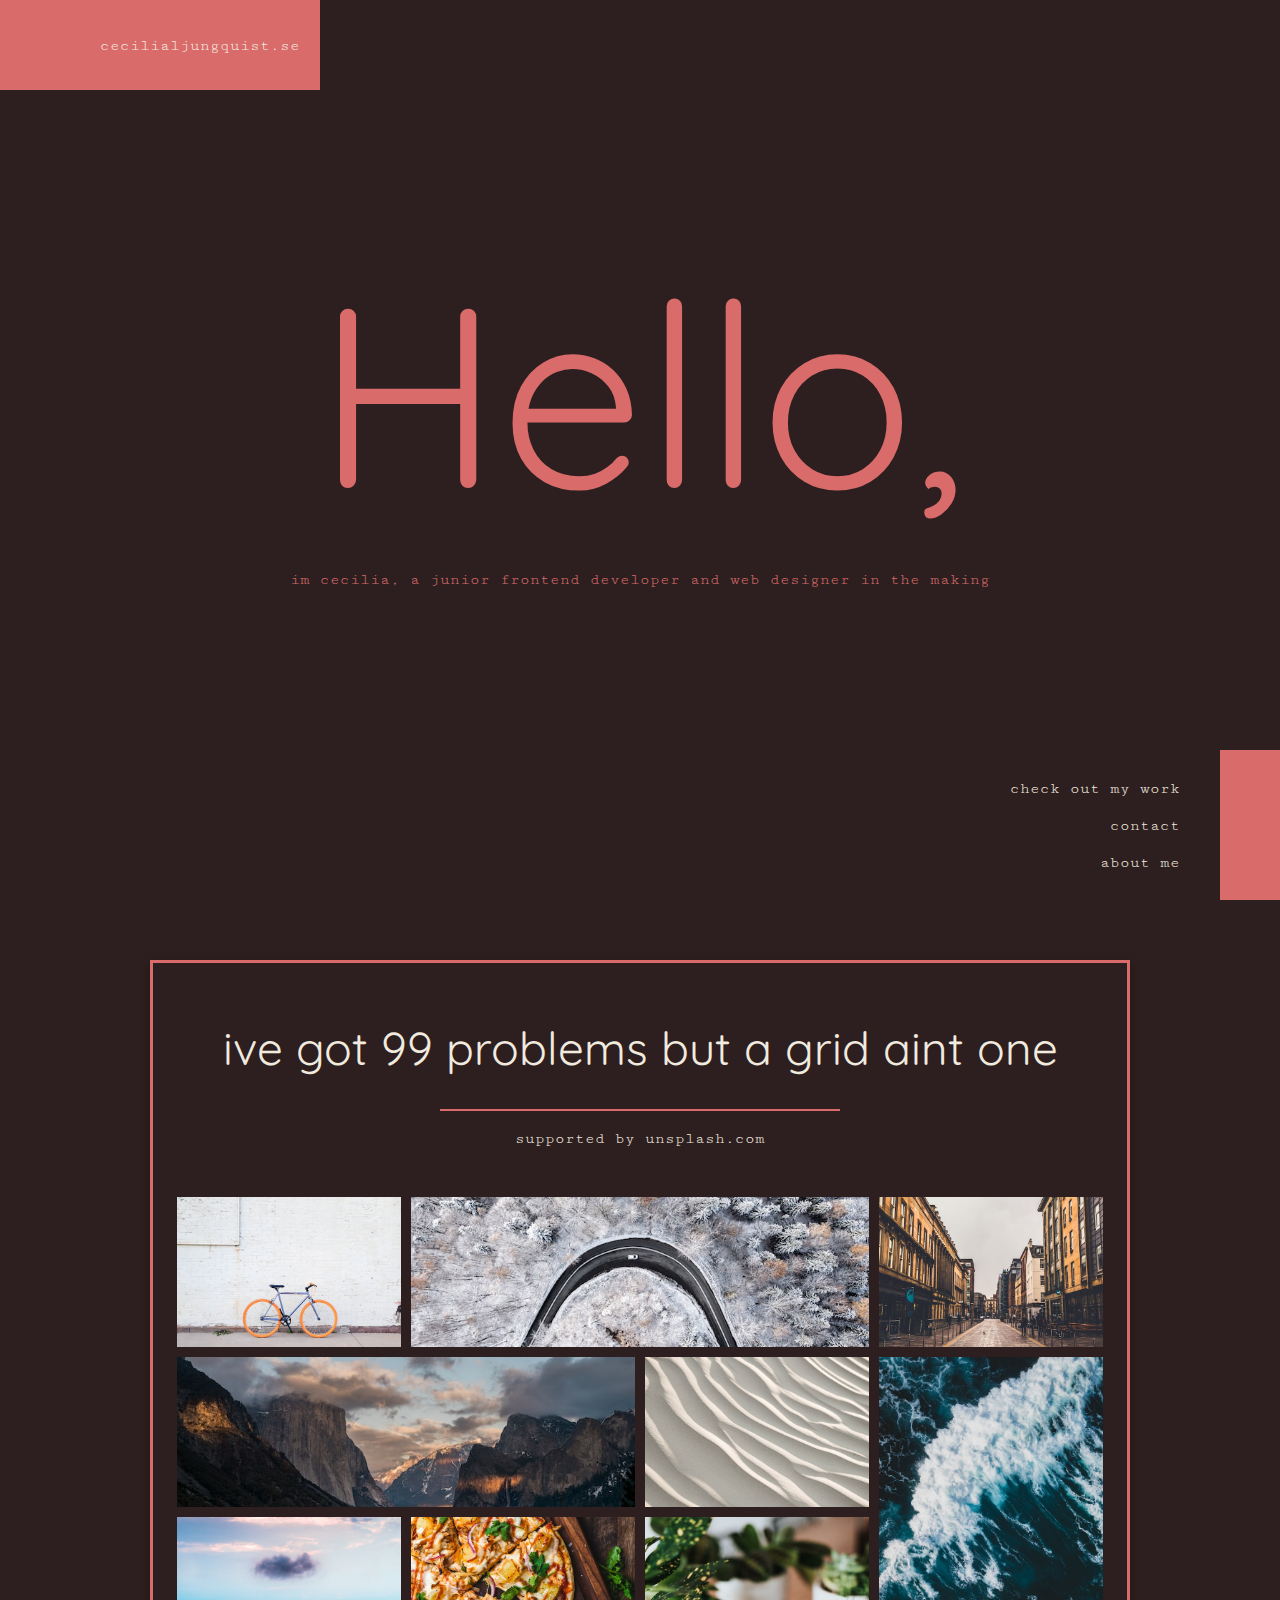
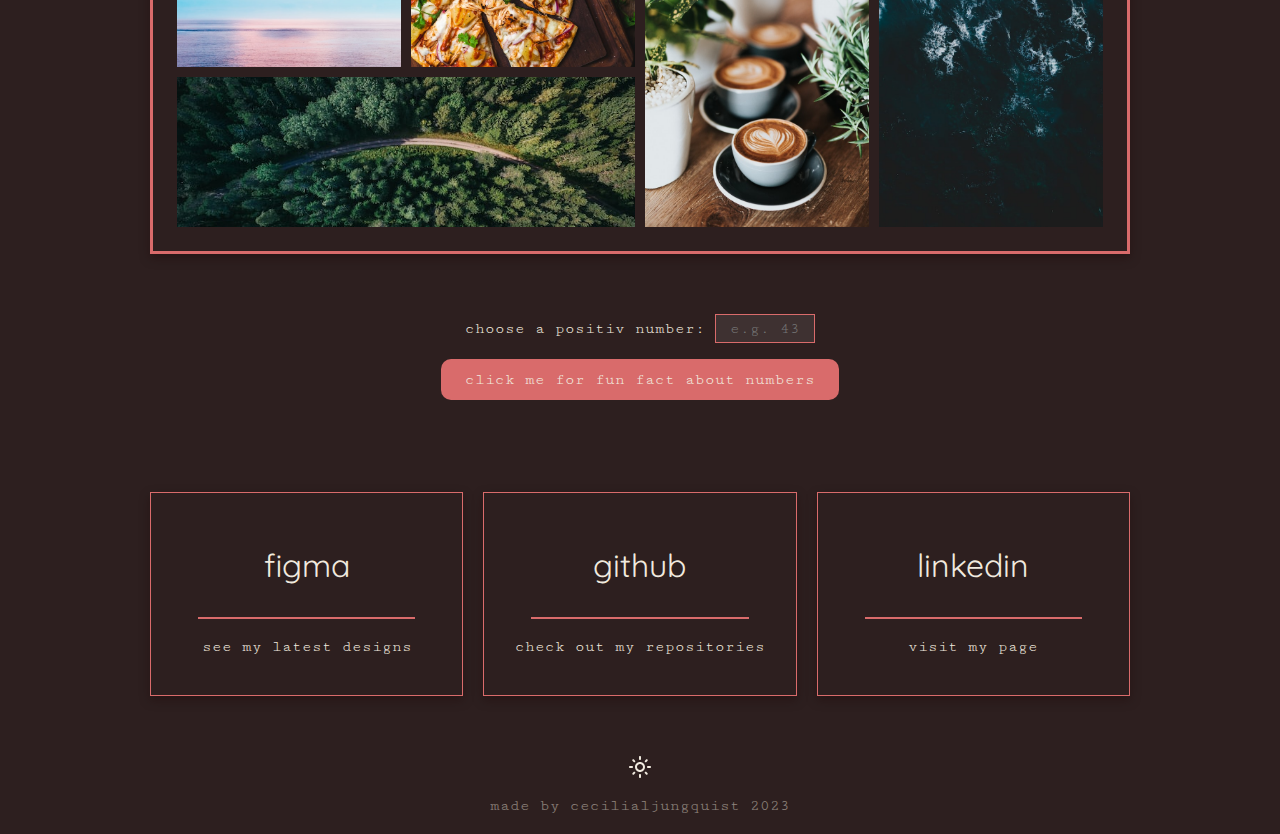
==== index.html @ 7fd2863d "Moved index.html to root directory and modified paths accordingly" ====
<!DOCTYPE html>
<html lang="en">
<head>
    <meta charset="UTF-8">
    <meta http-equiv="X-UA-Compatible" content="IE=edge">
    <meta name="viewport" content="width=device-width, initial-scale=1.0">
    <link rel="stylesheet" href="css/style.css">
    <title>cecilialjungquist</title>
</head>
<body>
    <!-- HERO -->
    <header class="hero">
        <aside class="top-left">
            <div class="pink-bar pink-bar--left"></div>
            <a href="index.html" class="logo-link">cecilialjungquist.se</a>
        </aside>
        <!-- HAMBURGER -->
        <aside class="top-right hamburger">
            <img src="mypics/hamburger.svg" alt="hamburger menu icon">
        </aside>
        <div class="h1-wrapper">
            <h1 class="h1--huge">Hello,</h1>
            <p class="h1__p">im cecilia, a junior frontend developer and web designer in the making</p>
        </div>
        <aside class="bottom-right">
            <nav>
                <ul>
                    <li><a href="html/my-work.html">check out my work</a></li>
                    <li><a href="html/contact.html">contact</a></li>
                    <li><a href="html/about.html">about me</a></li>
                </ul>
            </nav>
            <div class="pink-bar pink-bar--right"></div>
        </aside>
        <div class="bubble bubble--xxsmall"></div>
        <div class="bubble bubble--xsmall"></div>
        <div class="bubble bubble--small"></div>
        <div class="bubble bubble--medium"></div>
        <div class="bubble bubble--large"></div>
    </header>
    <!-- WRAPPER -->
    <div class="wrapper">

        <main>
            <article class="img-grid__section">
                <h2 class="h2--grid">ive got 99 problems but a grid aint one</h2>
                <div class="line"></div>
                <p class="img-grid__p">supported by <a class="source-link" target="_blank" href="https://unsplash.com/">unsplash.com</a></p>

                <section class="img-grid">
                    <a target="_blank" href="https://unsplash.com/photos/0ClfreiNppM"><img src="img-small/tiffany-nutt-0ClfreiNppM-unsplash.jpg" alt="Photograf of colorful bike against a white brick wall."></a>
                    <a class="grid-2-col" target="_blank" href="https://unsplash.com/photos/5Et1Ckv-olE"><img src="img-small/dawid-zawila-5Et1Ckv-olE-unsplash.jpg" alt=""></a>
                    <a target="_blank" href="https://unsplash.com/photos/s6xt1mwF_iU"><img src="img-small/anthony-reungere-s6xt1mwF_iU-unsplash.jpg" alt="Picture of a city street."></a>
                    <a class="grid-2-col" href="https://unsplash.com/photos/ydh2Q5vJ5DU"><img src="img-small/aaron-lee-ydh2Q5vJ5DU-unsplash.jpg" alt=""></a>
                    <a target="_blank" href="https://unsplash.com/photos/7Y0NshQLohk"><img src="img-small/sumner-mahaffey-7Y0NshQLohk-unsplash.jpg" alt=""></a>
                    <a class="grid-3-row" target="_blank" href="https://unsplash.com/photos/5cwigXmGWTo"><img src="img-small/ivan-bandura-5cwigXmGWTo-unsplash.jpg" alt=""></a>
                    <a target="_blank" href="https://unsplash.com/photos/xe-ss5Tg2mo"><img src="img-small/pawel-nolbert-xe-ss5Tg2mo-unsplash.jpg" alt=""></a>
                    <a target="_blank" href="https://unsplash.com/photos/MqT0asuoIcU"><img src="img-small/chad-montano-MqT0asuoIcU-unsplash.jpg" alt=""></a>
                    <a class="grid-2-row" target="_blank" href="https://unsplash.com/photos/zUNs99PGDg0"><img src="img-small/nathan-dumlao-zUNs99PGDg0-unsplash.jpg" alt=""></a>
                    <a class="grid-2-col" target="_blank" href="https://unsplash.com/photos/qzgN45hseN0"><img src="img-small/geran-de-klerk-qzgN45hseN0-unsplash.jpg" alt=""></a>
                </section>
            </article>
    
            <article class="text">
                <form>
                    <label for="number">choose a positiv number:</label>
                    <input type="number" name="number" id="num-input" placeholder="e.g. 43" min="0">
                </form>
                <button id="fetch-api-btn">click me for fun fact about numbers</button>
                <p id="api-container"></p>
            </article>
    
            <section class="cardstack">
                <article class="card figma">
                    <a target="_blank" href="https://www.figma.com/file/JdPs6yHJx8TcBdLQNztdKe/winter-views?node-id=0%3A1&t=ICFxDA6sBnVAKUdB-1">
                        <h3>figma</h3>
                        <div class="line line--small"></div>
                        <p class="img-grid__p">see my latest designs</p>
                    </a>
                </article>
                <article class="card github">
                    <a target="_blank" href="https://github.com/cecilialjungquist">
                        <h3>github</h3>
                        <div class="line line--small"></div>
                        <p class="img-grid__p">check out my repositories</p>
                    </a>
                </article>
                <article class="card linkedin">
                    <a target="_blank" href="https://www.linkedin.com/in/cecilia-ljungquist/">
                        <h3>linkedin</h3>
                        <div class="line line--small"></div>
                        <p class="img-grid__p">visit my page</p>
                    </a>
                </article>
            </section>
    
        </main>
        <footer>
            <img id="theme-toggle" src="mypics/light-mode.svg">
            <p class="p--footer">made by cecilialjungquist 2023</p>
        </footer>
    </div>
    <script type="module" src="js/main.js"></script>
    <script type="module" src="js/apis.js"></script>
</body>
</html>
---- css/style.css ----
@import url('https://fonts.googleapis.com/css2?family=Cutive+Mono&family=Quicksand:wght@400;700&display=swap');


:root {
    font-size: 62.5%;

    --main-font-family: 'Cutive Mono', monospace; 
    --heading-font-family: 'Quicksand', sans-serif;

    --primary-color: #D96B6B;
    --background-color: #2D1F1F;
    --font-color: #f1eadf;
    --box-shadow: #1a040456;
}

.light-mode {
    --primary-color: #D96B6B;
    --background-color: #f1eadf;
    --font-color: #2D1F1F;
    --box-shadow: #79654d48;
}

* {
    box-sizing: border-box;
    margin: 0;
    padding: 0;
    list-style: none;
    text-decoration: none;
    color: var(--font-color);
    font-family: var(--main-font-family);
    font-size: 1.6rem;
}

body {
    background-color: var(--background-color);
    min-height: 100vh;
}

h1 {
    color: var(--primary-color);
}

h1, h2 {
    font-family: var(--heading-font-family);
    font-size: 4.6rem;
    font-weight: 400;
}

h3 {
    font-family: var(--heading-font-family);
    font-size: 3.2rem;
    font-weight: 400;
    padding: 1em 0;
}

main {
    padding: 6rem 1rem;
}

aside {
    width: 32rem;
    display: flex;
    align-items: center;
    gap: 4rem;
}

form {
    padding-bottom: 1.6rem;
}

input {
    width: 10rem;
    border: none;
    padding: .5rem;
    border: 1px solid var(--primary-color);
    color: var(--primary-color);
    background-color: #ffffff15;
    text-align: center;
}
input::-webkit-inner-spin-button {
    display: none;
}
input:focus {
    outline: none;
}

p, label {
    line-height: 1.5em;
    padding: 1em 0;
}

button {
    padding: 1.2rem 2.4rem;
    appearance: none;
    border: none;
    border-radius: 1rem;
    background-color: var(--primary-color);
}
button:hover {
    color: var(--background-color);
}
button:active {
    color: var(--font-color);
}

.wrapper {
    max-width: 1000px;
    margin: auto;
}

.body-margin {
    margin-right: 6rem;
}

/* .-.-.-.-.-.-.- HERO // GENERAL .-.-.-.-.-.-.-.- */

.hero {
    height: 100vh;
    display: flex;
    flex-direction: column;
    justify-content: space-between;
    position: relative;
    z-index: 0;
}

.h1--huge {
    font-size: 25.6rem;
    font-weight: 400;
    z-index: 1;
}

.h1-wrapper {
    display: flex;
    flex-direction: column;
    justify-content: center;
    align-items: center;
}

.h1__p {
    color: var(--primary-color);
    text-align: center;
    z-index: 1;
}

.pink-bar {
    width: 6rem;
    background-color: var(--primary-color);
}

.top-left, .bottom-right {
    transition: 500ms;
}

.top-left:hover,
.bottom-right:hover {
    background-color: var(--primary-color);
}

/* .-.-.-.-.-.-.- HERO // TOP LEFT .-.-.-.-.-.-.-.- */

.pink-bar--left {
    height: 9rem;
}

/* .-.-.-.-.-.-.- HERO // BOTTOM-RIGHT // NAVIGATION .-.-.-.-.-.-.-.- */

.bottom-right {
    justify-content: end;
    align-self: end;
}

.pink-bar--right {
    height: 15rem;
}

.bottom-right ul {
    display: flex;
    flex-direction: column;
    align-items: end;
    gap: 2rem;
}

.main-navigation__wrapper{
    background-color: var(--primary-color);
    width: 100vh;
    height: 6rem;
    transform: rotateZ(90deg);
    transform-origin: left top;
    position: fixed;
    top: 0;
    left: 100%;
}

.main-navigation {
    height: 100%;
    display: flex;
    align-items: center;
    justify-content: space-around;
}

.main-navigation a {
    border: solid 2px transparent;
    padding: .8em;
}

.bottom-right a:hover,
.main-navigation a:hover {
    padding: .8em;
    border: solid 2px var(--font-color);
}

/* .-.-.-.-.-.-.- ABOUT .-.-.-.-.-.-.-.- */

.about__section {
    display: flex;
    gap: 4rem;
    margin-bottom: 4rem;
}

.about__section--img {
    text-align: center;
}

.profile-img {
    height: 300px;
    margin-bottom: 3rem;
}

.github-svg path,
.linkedin-svg path {
    fill: var(--font-color);
    transition: fill 500ms;
}

.github-svg {
    margin-right: 1rem;
}
.github-svg:hover path, 
.linkedin-svg:hover path {
    fill: var(--primary-color);
}

/* .-.-.-.-.-.-.- BUBBLES .-.-.-.-.-.-.-.- */

.bubble {
    border-radius: 50%;
    background-color: var(--primary-color);
    opacity: 0;
    z-index: -1;
    animation: bubbles 5s;
}

.bubble--xxsmall {
    height: 140px;
    width: 140px;
    box-shadow: inset 0px 0px 50px var(--background-color);
    position: absolute;
    top: 50%;
    left: 57%;
    animation-delay: 600ms;
}

.bubble--xsmall {
    height: 100px;
    width: 100px;
    box-shadow: inset 0px 0px 50px var(--background-color);
    position: absolute;
    top: 30%;
    left: 16%;
    animation-delay: 1s;
}

.bubble--small {
    height: 120px;
    width: 120px;
    box-shadow: inset 0px 0px 60px var(--background-color);
    position: absolute;
    top: 37%;
    left: 40%;
}

.bubble--medium {
    height: 170px;
    width: 170px;
    box-shadow: inset 0px 0px 70px var(--background-color);
    position: absolute;
    top: 15%;
    right: 18%;
    animation-delay: 2300ms;
}

.bubble--large {
    height: 200px;
    width: 200px;
    box-shadow: inset 0px 0px 84px var(--background-color);
    position: absolute;
    top: 52%;
    left: 8%;
    animation-delay: 1600ms;
}

/* .-.-.-.-.-.-.- HAMBURGER .-.-.-.-.-.-.-.- */

.hamburger {
    position: absolute;
    top: .5rem;
    right: 0;
    width: fit-content;
    display: none;
    padding: 1rem;
}

.hamburger-nav {
    position: absolute;
    top: 4rem;
    right: 1rem;
    background-color: var(--primary-color);
    padding: 2rem 4rem;
}

.hamburger-nav p:active {
    color: var(--primary-color);
}

/* .-.-.-.-.-.-.- IMG-GRID .-.-.-.-.-.-.-.- */

.h2--grid {
    padding: .7em 0;
    text-align: center;
}

.img-grid__p {
    text-align: center;
}

.line {
    max-width: 40rem;
    height: 2px;
    background-color: var(--primary-color);
    margin: auto;
}

.source-link:hover {
    color: var(--primary-color);
    cursor: pointer;
}

.img-grid__section {
    margin: auto;
    background-color: var(--background-color);
    padding: 1.5em;
    border: 3px solid var(--primary-color);
    text-align: center;
    box-shadow: 0px 4px 10px var(--box-shadow);
}

.img-grid {
    display: grid;
    justify-content: center ;
    gap: 1rem;
    grid-template-columns: repeat(auto-fit, minmax(20rem, 1fr));
    grid-auto-rows: 15rem;
    grid-auto-flow: dense;
    margin-top: 3rem;
}

.img-grid img {
    width: 100%;
    height: 100%;
    object-fit: cover;
}

.grid-3-row {
    grid-row: span 3;
}
.grid-2-row {
    grid-row: span 2;
}
.grid-2-col {
    grid-column: span 2;
}

.loader {
    width: 100px;
    animation: spinner 600ms ease-in infinite;
}

/* .-.-.-.-.-.-.- TEXT .-.-.-.-.-.-.-.- */

.text {
    max-width: 50rem;
    text-align: center;
    margin: 6rem auto;
}

.help-text {
    color: var(--primary-color);
    font-size: 1.4rem;
    padding: 1rem 0 0;
}

.p--footer {
    opacity: .5;
    text-align: center;
}

/* .-.-.-.-.-.-.- CARD .-.-.-.-.-.-.-.- */

.cardstack {
    display: flex;
    flex-wrap: wrap;
    gap: 2rem;
}

.cardstack--my-work {
    margin-top: 3rem;
    flex-direction: column;
}

.card {
    border: 1px solid var(--primary-color);
    min-width: 30rem;
    flex: 1;
    text-align: center;
    padding: 2rem;
    transition: all 500ms;
    box-shadow: 0px 4px 10px var(--box-shadow);
}

.card--my-work {
    display: flex;
    gap: 1rem;
}

.card--my-work:nth-child(even) {
    flex-direction: row-reverse;
}

.card__img-container {
    flex: 1;
    display: flex;
    flex-direction: column;
    gap: 2rem;
    justify-content: center;
}

.card__img-container--flex-row {
    flex-direction: row;
    justify-content: space-between;
}

.card__img {
    width: 100%;
    object-fit: cover;
}

.card__img-container--flex-row img {
    width: 45%;
}

.card__info {
    flex: 1;
    padding: 0 2rem;
}

.line--small {
    width: 80%;
}

.github:hover, 
.figma:hover,
.linkedin:hover {
    flex: 2;
    cursor: pointer;
}
.github:hover a h3, 
.figma:hover a h3,
.linkedin:hover a h3,
.my-work .card:hover .card__info h3 {
    color: var(--primary-color);
}

/* .-.-.-.-.-.-.- LIGHTBOX .-.-.-.-.-.-.-.- */

.lightbox-overlay {
    position: fixed;
    top: 0;
    left: 0;
    width: 100%;
    height: 100vh;
    background-color: rgba(26, 4, 4, 0.8);
    display: grid;
    place-content: center;
}

.lightbox-img {
    max-width: 70vw;
    max-height: 90vh;
    background-color: #1A0404;
}

/* .-.-.-.-.-.-.- MODE-TOGGLE .-.-.-.-.-.-.-.- */

#theme-toggle:hover {
    cursor: pointer;
}

/* .-.-.-.-.-.-.- FOOTER .-.-.-.-.-.-.-.- */

.footer--contact {
    margin-top: 40vh;
}

footer {
    display: grid;
    justify-items: center;
}

/* .-.-.-.-.-.-.- UTILITY CLASSES .-.-.-.-.-.-.-.- */

.hide {
    display: none;
}

/* .-.-.-.-.-.-.- KEY FRAMES .-.-.-.-.-.-.-.- */

@keyframes bubbles {
    0%   {  opacity:    0%;     scale: 0%;             }
    10%  {  opacity:    60%;    transform: scale(60%); }
    30%  {  opacity:    30%;    transform: scale(160%);}
    100% {  opacity:    0%;                            }
}

@keyframes spinner {
    0%  { transform: rotateZ(0deg);     opacity: .2; }
    25% { transform: rotateZ(90deg); }
    50% { transform: rotateZ(180deg);   opacity: 1;}
    75% { transform: rotateZ(270deg); }
    100% { transform: rotateZ(360deg);  opacity: .2; }
}


/* .-.-.-.-.-.-.- MEDIA QUERIES .-.-.-.-.-.-.-.- */

@media screen and (max-width: 768px){
    .h1--huge {
        font-size: 12rem;
    }
    
    main {
        padding: 6rem .5rem;
    }
    .about, .my-work, .contact {
        text-align: center;
    }
    .about__section {
        flex-direction: column;
        align-items: center;
    }
    .about__section--img {
        display: flex;
        flex-direction: column;
        justify-content: center;
    }
    .card--my-work,
    .card--my-work:nth-child(even) {
        flex-direction: column;
    }
    .card__info {
        padding: 0;
    }
    .lightbox-img {
        max-width: 90vw;
        max-height: 90vh;
        background-color: #1A0404;
    }
}

@media screen and (max-width: 600px) {
    .main-navigation__wrapper,
    .top-left,
    .bottom-right {
        display: none;
    }
    .hero {
        justify-content: center;
    }
    .body-margin {
        margin-right: 0;
    }
    .hamburger {
        display: block;
    }
}

@media screen and (max-width: 425px) {
    .about {
        max-width: 100%;
    }
}

@media screen and (max-width: 375px) {
    .h2--grid {
        font-size: 3rem;
    }
}
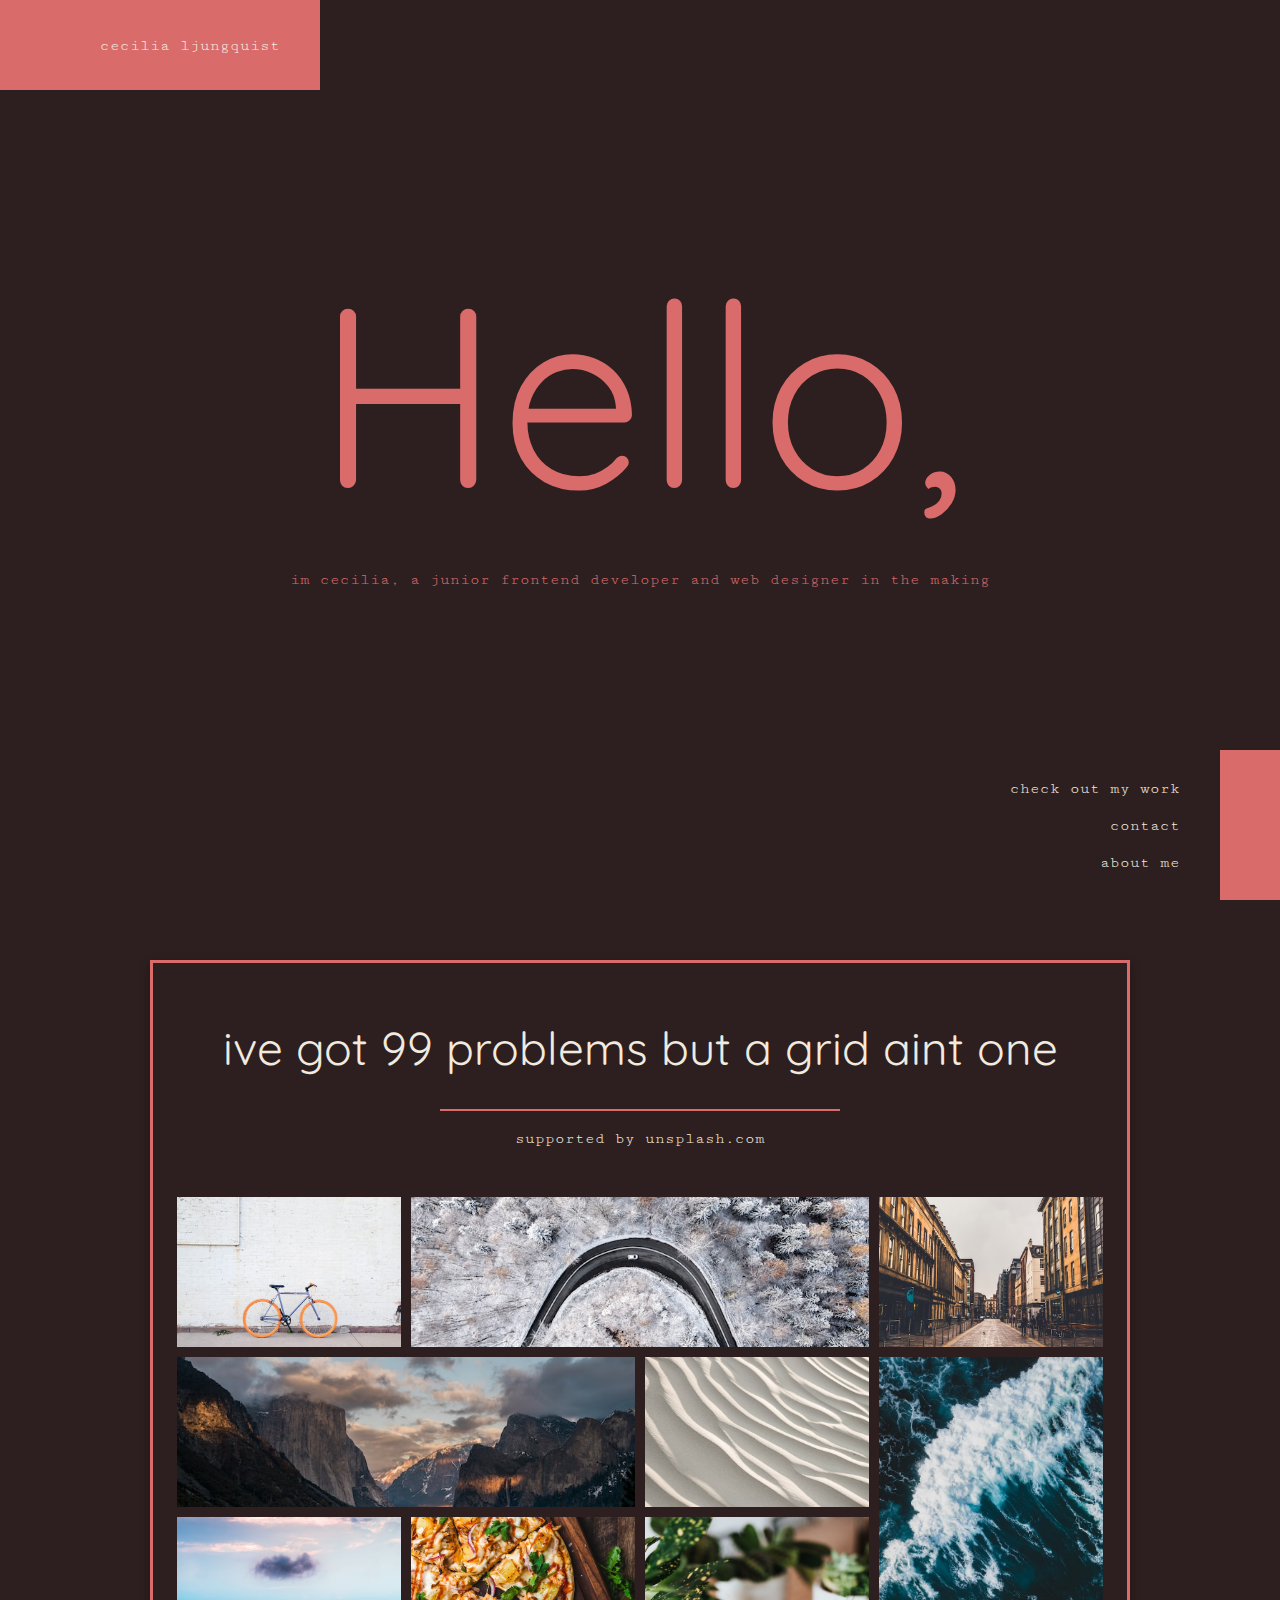
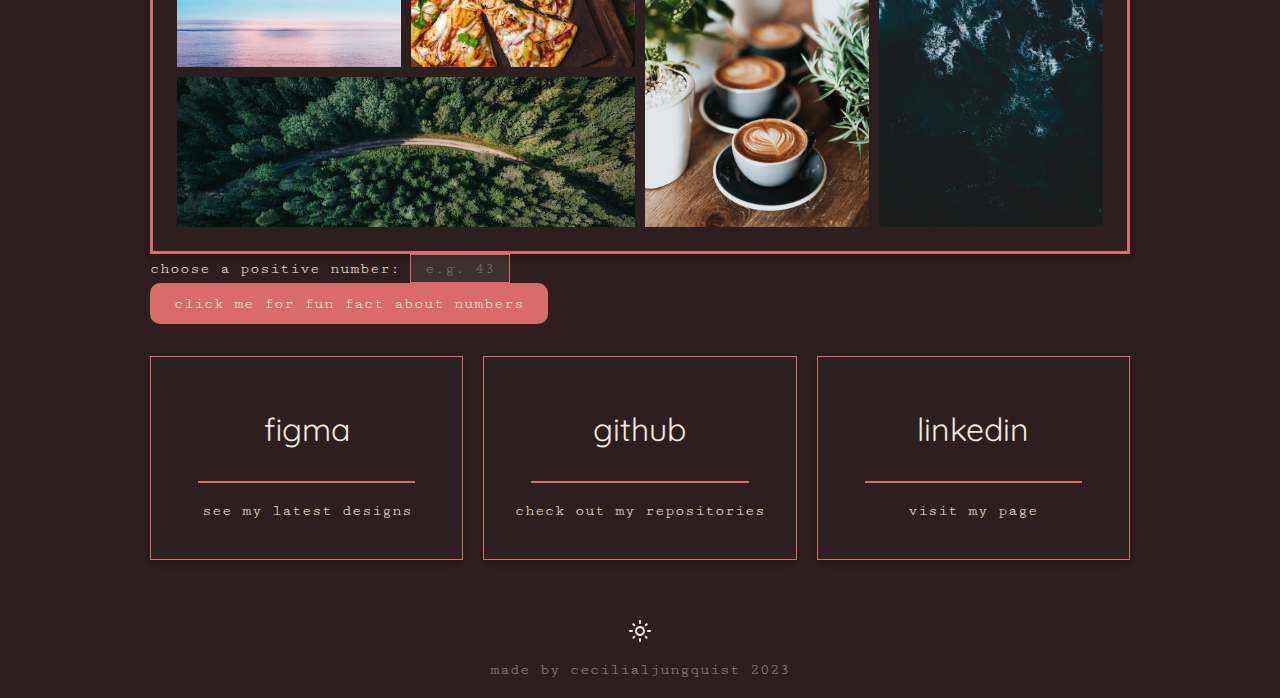
==== commit d27bbf1e: "Added tag in head to allow mixed content HTTP" ====
--- a/index.html
+++ b/index.html
@@ -3,16 +3,17 @@
 <head>
     <meta charset="UTF-8">
     <meta http-equiv="X-UA-Compatible" content="IE=edge">
+    <meta http-equiv="Content-Security-Policy" content="upgrade-insecure-requests">
     <meta name="viewport" content="width=device-width, initial-scale=1.0">
     <link rel="stylesheet" href="css/style.css">
-    <title>cecilialjungquist</title>
+    <title>cecilia ljungquist</title>
 </head>
 <body>
     <!-- HERO -->
     <header class="hero">
         <aside class="top-left">
             <div class="pink-bar pink-bar--left"></div>
-            <a href="index.html" class="logo-link">cecilialjungquist.se</a>
+            <a href="index.html" class="logo-link">cecilia ljungquist</a>
         </aside>
         <!-- HAMBURGER -->
         <aside class="top-right hamburger">
@@ -61,11 +62,11 @@
                 </section>
             </article>
     
-            <article class="text">
-                <form>
-                    <label for="number">choose a positiv number:</label>
+            <article class="number-api">
+                <section>
+                    <label for="number">choose a positive number:</label>
                     <input type="number" name="number" id="num-input" placeholder="e.g. 43" min="0">
-                </form>
+                </section>
                 <button id="fetch-api-btn">click me for fun fact about numbers</button>
                 <p id="api-container"></p>
             </article>
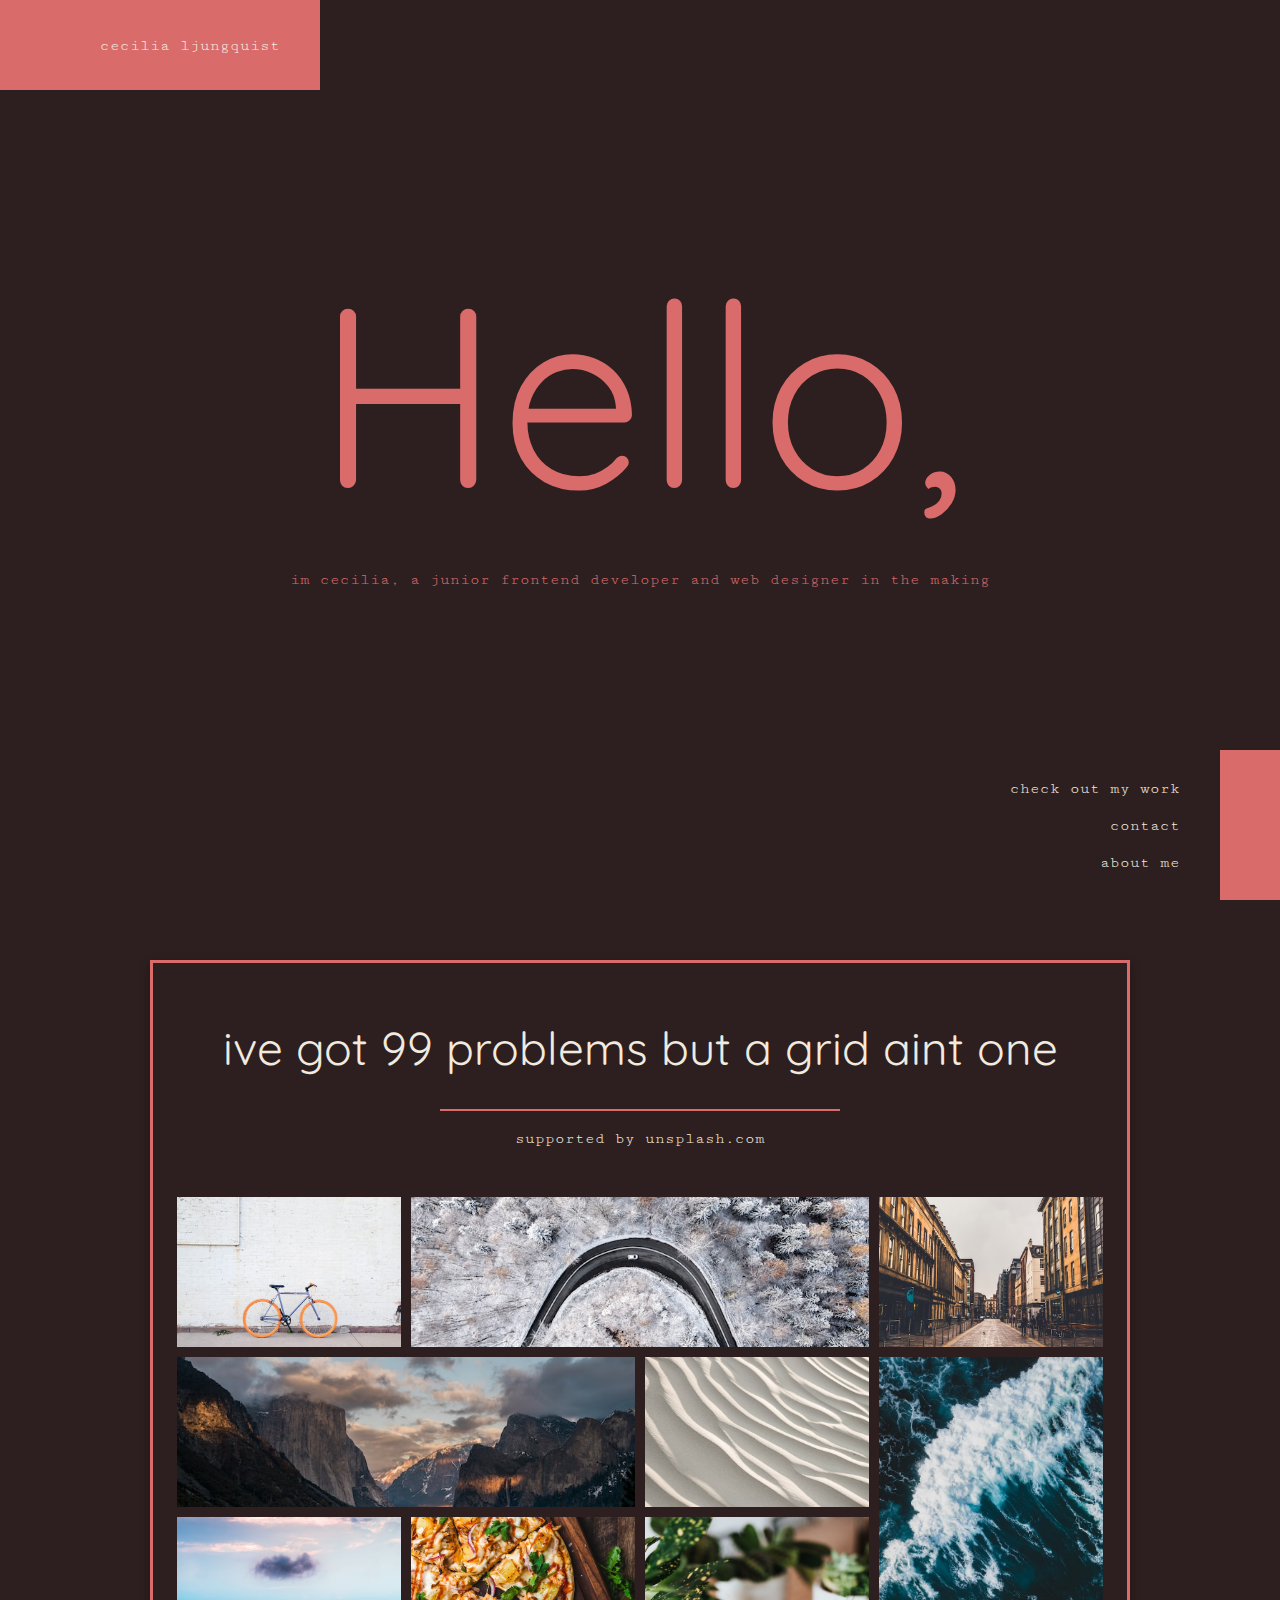
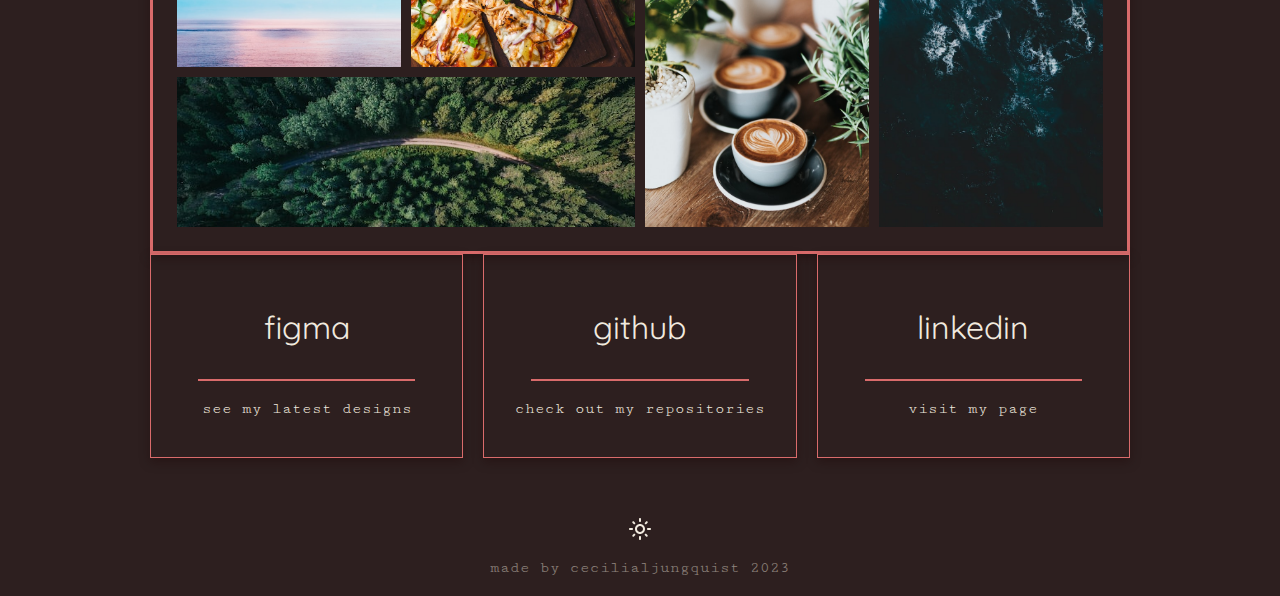
==== commit 5b950096: "API removed" ====
--- a/index.html
+++ b/index.html
@@ -3,7 +3,6 @@
 <head>
     <meta charset="UTF-8">
     <meta http-equiv="X-UA-Compatible" content="IE=edge">
-    <meta http-equiv="Content-Security-Policy" content="upgrade-insecure-requests">
     <meta name="viewport" content="width=device-width, initial-scale=1.0">
     <link rel="stylesheet" href="css/style.css">
     <title>cecilia ljungquist</title>
@@ -63,12 +62,12 @@
             </article>
     
             <article class="number-api">
-                <section>
+                <!-- <section>
                     <label for="number">choose a positive number:</label>
                     <input type="number" name="number" id="num-input" placeholder="e.g. 43" min="0">
                 </section>
                 <button id="fetch-api-btn">click me for fun fact about numbers</button>
-                <p id="api-container"></p>
+                <p id="api-container"></p> -->
             </article>
     
             <section class="cardstack">
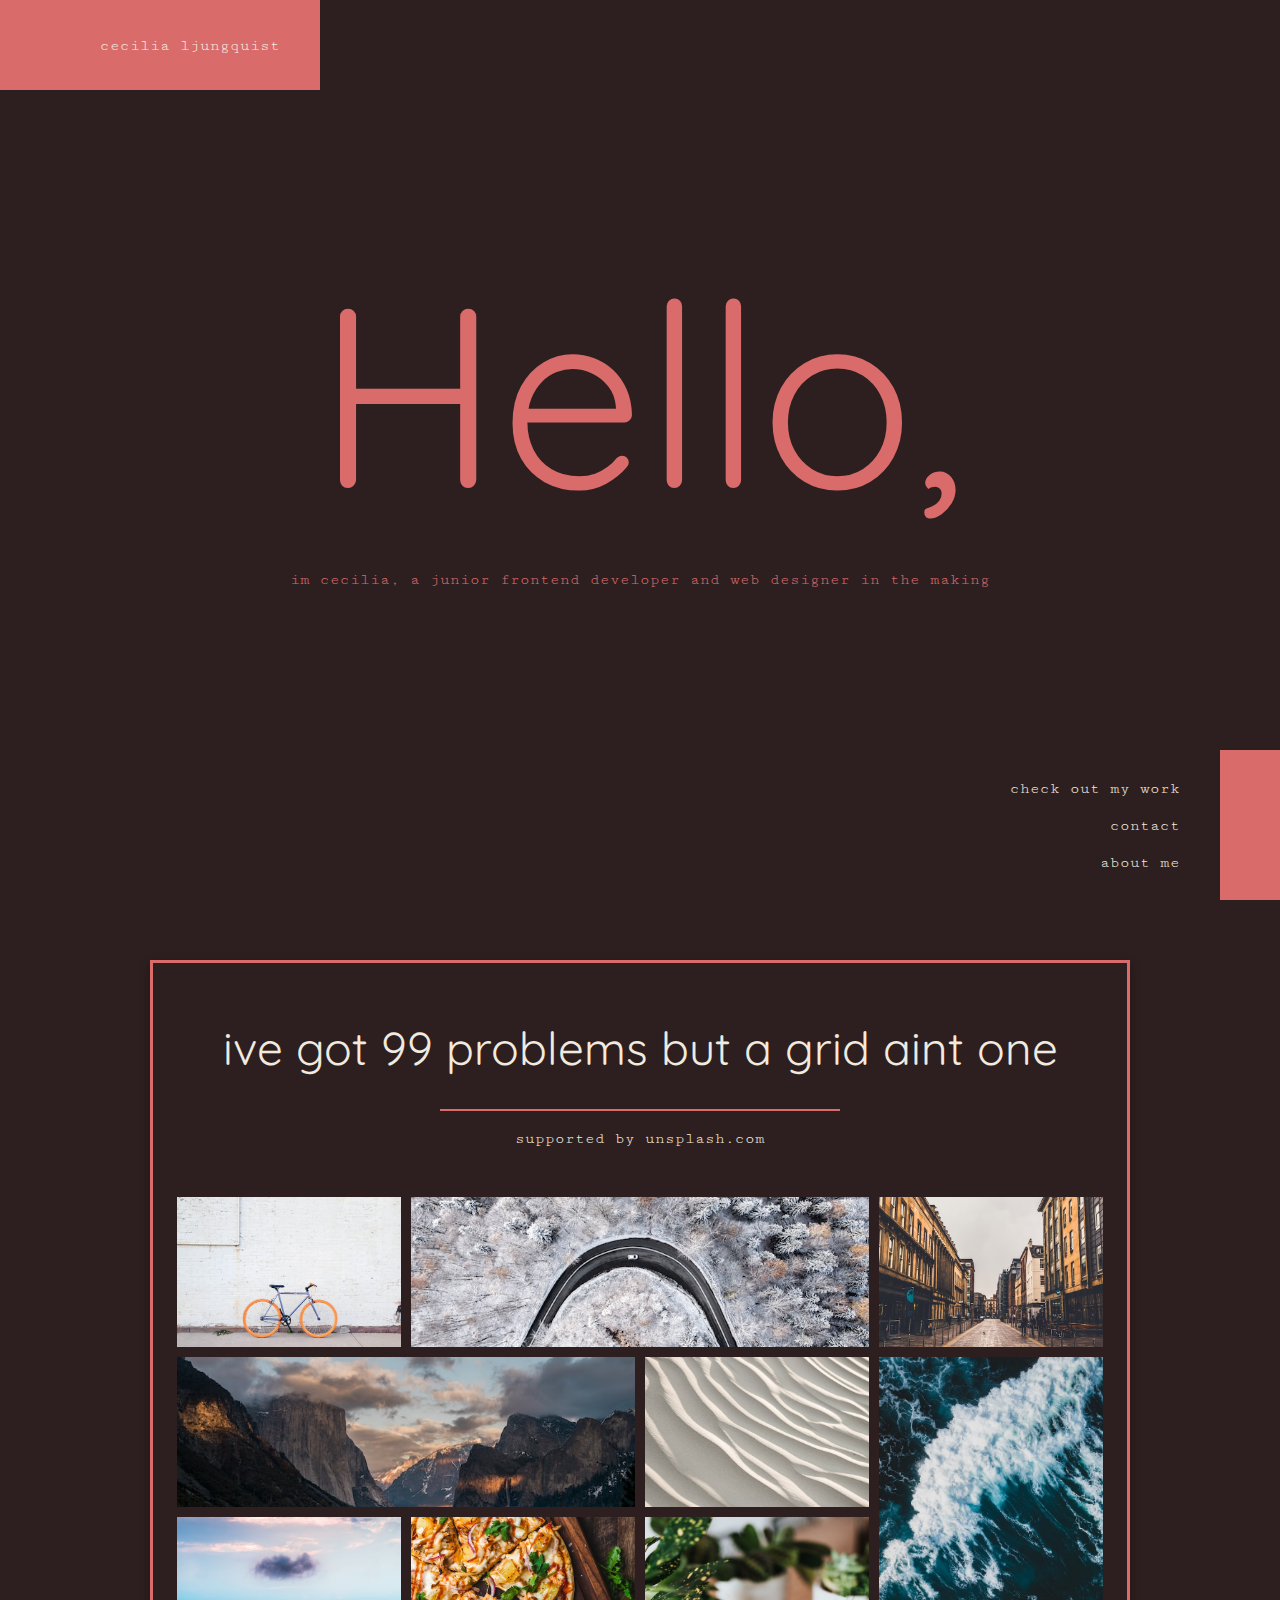
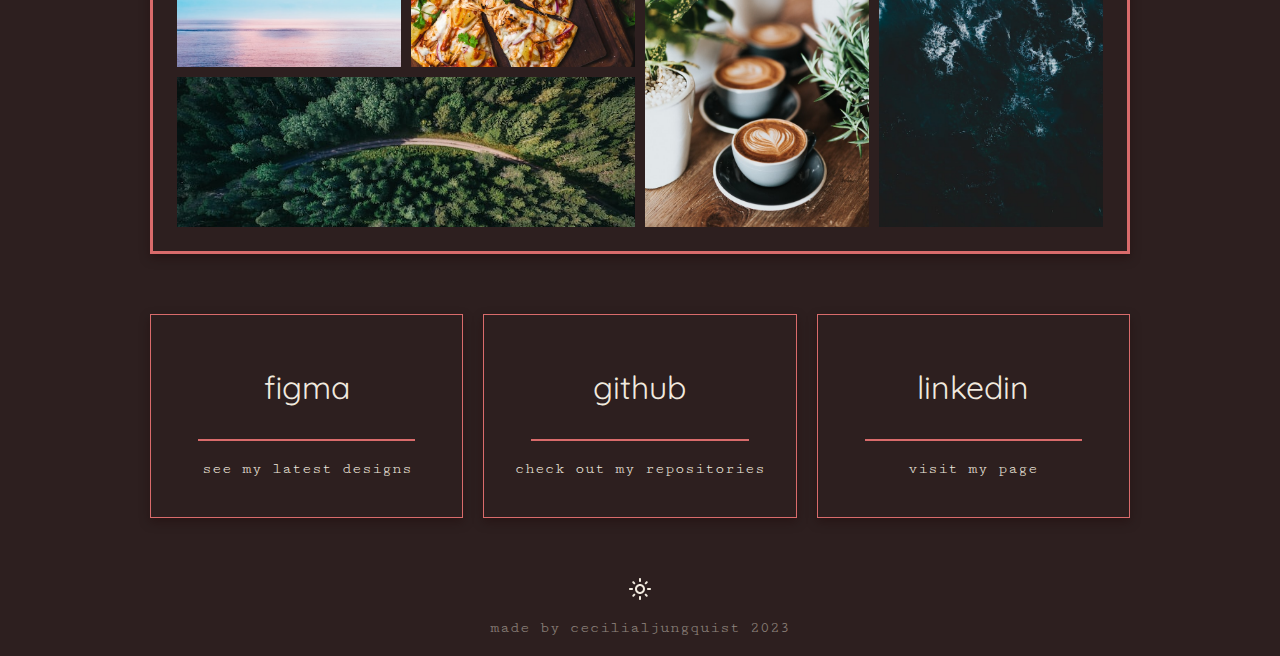
==== commit 3c4a312b: "Changes sized in grid" ====
--- a/index.html
+++ b/index.html
@@ -25,9 +25,9 @@
         <aside class="bottom-right">
             <nav>
                 <ul>
-                    <li><a href="html/my-work.html">check out my work</a></li>
-                    <li><a href="html/contact.html">contact</a></li>
-                    <li><a href="html/about.html">about me</a></li>
+                    <li><a href="my-work.html">check out my work</a></li>
+                    <li><a href="contact.html">contact</a></li>
+                    <li><a href="about.html">about me</a></li>
                 </ul>
             </nav>
             <div class="pink-bar pink-bar--right"></div>
@@ -56,7 +56,7 @@
                     <a class="grid-3-row" target="_blank" href="https://unsplash.com/photos/5cwigXmGWTo"><img src="img-small/ivan-bandura-5cwigXmGWTo-unsplash.jpg" alt=""></a>
                     <a target="_blank" href="https://unsplash.com/photos/xe-ss5Tg2mo"><img src="img-small/pawel-nolbert-xe-ss5Tg2mo-unsplash.jpg" alt=""></a>
                     <a target="_blank" href="https://unsplash.com/photos/MqT0asuoIcU"><img src="img-small/chad-montano-MqT0asuoIcU-unsplash.jpg" alt=""></a>
-                    <a class="grid-2-row" target="_blank" href="https://unsplash.com/photos/zUNs99PGDg0"><img src="img-small/nathan-dumlao-zUNs99PGDg0-unsplash.jpg" alt=""></a>
+                    <a id="sized-img" class="grid-2-row" target="_blank" href="https://unsplash.com/photos/zUNs99PGDg0"><img src="img-small/nathan-dumlao-zUNs99PGDg0-unsplash.jpg" alt=""></a>
                     <a class="grid-2-col" target="_blank" href="https://unsplash.com/photos/qzgN45hseN0"><img src="img-small/geran-de-klerk-qzgN45hseN0-unsplash.jpg" alt=""></a>
                 </section>
             </article>
@@ -101,6 +101,6 @@
         </footer>
     </div>
     <script type="module" src="js/main.js"></script>
-    <script type="module" src="js/apis.js"></script>
+    <!-- <script type="module" src="js/apis.js"></script> -->
 </body>
 </html>--- a/css/style.css
+++ b/css/style.css
@@ -53,6 +53,13 @@
     padding: 1em 0;
 }
 
+h4 {
+    font-family: var(--heading-font-family);
+    font-size: 2rem;
+    font-weight: 400;
+    padding: .5em 0;
+}
+
 main {
     padding: 6rem 1rem;
 }
@@ -62,10 +69,6 @@
     display: flex;
     align-items: center;
     gap: 4rem;
-}
-
-form {
-    padding-bottom: 1.6rem;
 }
 
 input {
@@ -226,8 +229,11 @@
     margin-bottom: 3rem;
 }
 
+/* .-.-.-.-.-.-.- SVG .-.-.-.-.-.-.-.- */
+
 .github-svg path,
-.linkedin-svg path {
+.linkedin-svg path, 
+.cv-svg path {
     fill: var(--font-color);
     transition: fill 500ms;
 }
@@ -236,7 +242,8 @@
     margin-right: 1rem;
 }
 .github-svg:hover path, 
-.linkedin-svg:hover path {
+.linkedin-svg:hover path,
+.cv-svg:hover path {
     fill: var(--primary-color);
 }
 
@@ -320,6 +327,21 @@
 
 .hamburger-nav p:active {
     color: var(--primary-color);
+}
+
+/* .-.-.-.-.-.-.- CONTACT .-.-.-.-.-.-.-.- */
+
+.contact section:first-of-type {
+    display: flex;
+    gap: 4rem;
+    padding-top: 2rem;
+}
+
+.linkedin--contact,
+.cv--contact {
+    display: flex;
+    gap: 1rem;
+    align-items: center;
 }
 
 /* .-.-.-.-.-.-.- IMG-GRID .-.-.-.-.-.-.-.- */
@@ -385,13 +407,21 @@
     animation: spinner 600ms ease-in infinite;
 }
 
+
+
+/* .-.-.-.-.-.-.- NUMBER API .-.-.-.-.-.-.-.- */
+
+.number-api {
+    max-width: 50rem;
+    text-align: center;
+    margin: 6rem auto;
+}
+
+.number-api section {
+    padding-bottom: 1.6rem;
+}
+
 /* .-.-.-.-.-.-.- TEXT .-.-.-.-.-.-.-.- */
-
-.text {
-    max-width: 50rem;
-    text-align: center;
-    margin: 6rem auto;
-}
 
 .help-text {
     color: var(--primary-color);
@@ -508,7 +538,11 @@
 /* .-.-.-.-.-.-.- FOOTER .-.-.-.-.-.-.-.- */
 
 .footer--contact {
-    margin-top: 40vh;
+    position: absolute;
+    bottom: 0;
+    left: 0;
+    right: 0;
+    margin: auto;
 }
 
 footer {
@@ -574,6 +608,9 @@
         max-height: 90vh;
         background-color: #1A0404;
     }
+    .contact section:first-of-type {
+        justify-content: center;
+    }
 }
 
 @media screen and (max-width: 600px) {
@@ -591,6 +628,9 @@
     .hamburger {
         display: block;
     }
+    #sized-img {
+        grid-column: span 2;
+    }
 }
 
 @media screen and (max-width: 425px) {
